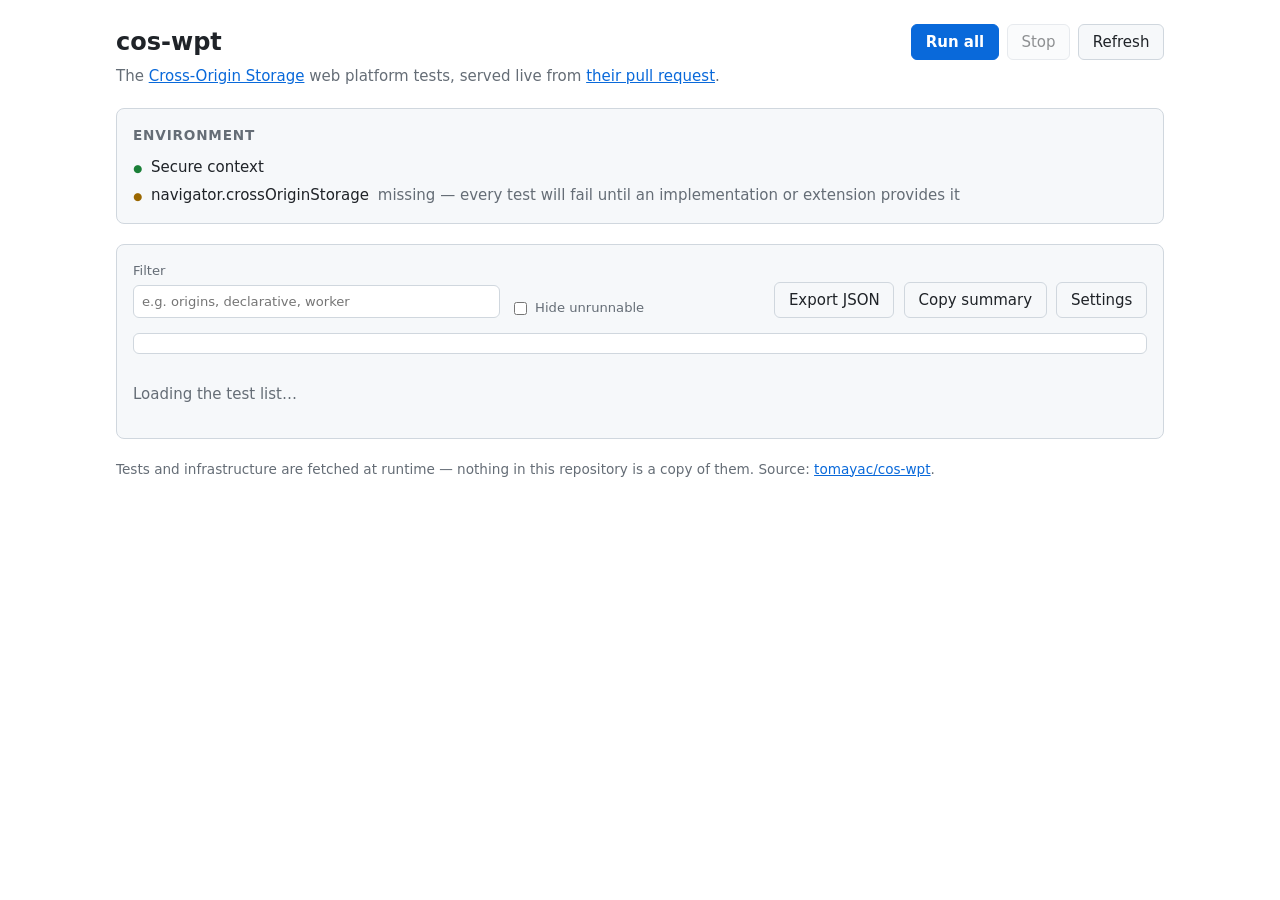
==== index.html @ eb04d56c "Run the Cross-Origin Storage WPT tests from a static host The COS tests live in web-platform-tests/w" ====
<!doctype html>
<html lang="en">
<meta charset="utf-8">
<meta name="viewport" content="width=device-width, initial-scale=1">
<title>cos-wpt — Cross-Origin Storage web platform tests</title>
<meta name="description" content="Runs the Cross-Origin Storage web platform tests straight from their pull request, on a static host.">
<link rel="icon" href="assets/favicon.svg">
<link rel="stylesheet" href="assets/runner.css">
<body>
<header class="masthead">
  <div>
    <h1>cos-wpt</h1>
    <p class="tagline">
      The <a href="https://wicg.github.io/cross-origin-storage/">Cross-Origin Storage</a>
      web platform tests, served live from
      <a id="pr-link" href="https://github.com/web-platform-tests/wpt/pull/61811">their pull request</a>.
    </p>
  </div>
  <div class="masthead-actions">
    <button id="run-all" type="button" class="primary">Run all</button>
    <button id="stop" type="button" disabled>Stop</button>
    <button id="refresh" type="button" title="Re-read the pull request from GitHub">Refresh</button>
  </div>
</header>

<section id="environment" class="panel">
  <h2>Environment</h2>
  <ul id="env-list" class="checks"><li class="pending">Starting up…</li></ul>
</section>

<section class="panel">
  <div class="toolbar">
    <label class="field grow">
      <span>Filter</span>
      <input id="filter" type="search" placeholder="e.g. origins, declarative, worker" autocomplete="off">
    </label>
    <label class="field checkbox">
      <input id="hide-skipped" type="checkbox">
      <span>Hide unrunnable</span>
    </label>
    <span class="spacer"></span>
    <button id="export-json" type="button">Export JSON</button>
    <button id="copy-summary" type="button">Copy summary</button>
    <button id="settings-toggle" type="button">Settings</button>
  </div>

  <form id="settings" class="settings" hidden>
    <div class="settings-grid">
      <label class="field">
        <span>Pull request</span>
        <input id="pr-number" type="number" min="1" inputmode="numeric">
      </label>
      <label class="field">
        <span>Upstream repository</span>
        <input id="pr-repo" type="text" spellcheck="false">
      </label>
      <label class="field">
        <span>Infrastructure ref (web-platform-tests/wpt)</span>
        <input id="upstream-ref" type="text" spellcheck="false">
      </label>
      <label class="field">
        <span>Remote origin (<code>HTTPS_REMOTE_ORIGIN</code>)</span>
        <input id="origin-remote" type="url" spellcheck="false" placeholder="https://…">
      </label>
      <label class="field">
        <span>Not-same-site origin (<code>HTTPS_NOTSAMESITE_ORIGIN</code>)</span>
        <input id="origin-notsamesite" type="url" spellcheck="false" placeholder="https://…">
      </label>
      <label class="field">
        <span>Per-test timeout (seconds)</span>
        <input id="timeout" type="number" min="5" max="600">
      </label>
      <label class="field">
        <span>Host tests on</span>
        <select id="test-host"></select>
      </label>
    </div>
    <p class="settings-help">
      Cross-origin tests need two more origins serving this same site. Anything
      that mirrors this repository works; see the
      <a href="https://github.com/tomayac/cos-wpt#mirror-origins">README</a>.
      Serving a mirror from an origin root additionally lets it answer the
      root-absolute paths two of the tests hard-code.
    </p>
    <div class="settings-actions">
      <button type="submit" class="primary">Save and reload</button>
      <button type="button" id="settings-reset">Reset to defaults</button>
    </div>
  </form>

  <div id="summary" class="summary" hidden></div>
  <div id="tests" class="tests"><p class="pending">Loading the test list…</p></div>
</section>

<footer class="colophon">
  <p>
    Tests and infrastructure are fetched at runtime — nothing in this
    repository is a copy of them. Source:
    <a href="https://github.com/tomayac/cos-wpt">tomayac/cos-wpt</a>.
  </p>
</footer>

<script type="module" src="assets/runner.js"></script>
</body>
</html>
---- assets/runner.css ----
:root {
  color-scheme: light dark;
  --bg: #ffffff;
  --panel: #f6f8fa;
  --border: #d0d7de;
  --text: #1f2328;
  --muted: #656d76;
  --accent: #0969da;
  --pass: #1a7f37;
  --fail: #cf222e;
  --warn: #9a6700;
  --skip: #656d76;
  --mono: ui-monospace, SFMono-Regular, "SF Mono", Menlo, Consolas, monospace;
}

@media (prefers-color-scheme: dark) {
  :root {
    --bg: #0d1117;
    --panel: #161b22;
    --border: #30363d;
    --text: #e6edf3;
    --muted: #8b949e;
    --accent: #4493f8;
    --pass: #3fb950;
    --fail: #f85149;
    --warn: #d29922;
    --skip: #8b949e;
  }
}

* { box-sizing: border-box; }

body {
  margin: 0 auto;
  padding: 1.5rem 1.25rem 4rem;
  max-width: 68rem;
  background: var(--bg);
  color: var(--text);
  font: 15px/1.55 -apple-system, BlinkMacSystemFont, "Segoe UI", system-ui, sans-serif;
}

a { color: var(--accent); }

h1 { font-size: 1.5rem; margin: 0; }
h2 { font-size: 0.85rem; margin: 0 0 0.6rem; text-transform: uppercase; letter-spacing: 0.06em; color: var(--muted); }

.masthead {
  display: flex;
  flex-wrap: wrap;
  gap: 1rem;
  align-items: flex-start;
  justify-content: space-between;
  margin-bottom: 1.25rem;
}

.tagline { margin: 0.25rem 0 0; color: var(--muted); max-width: 46rem; }

.masthead-actions { display: flex; gap: 0.5rem; flex-wrap: wrap; }

button, select, input {
  font: inherit;
  color: inherit;
}

button {
  padding: 0.35rem 0.85rem;
  border: 1px solid var(--border);
  border-radius: 6px;
  background: var(--panel);
  cursor: pointer;
}

button:hover:not(:disabled) { border-color: var(--accent); }
button:disabled { opacity: 0.5; cursor: default; }

button.primary {
  background: var(--accent);
  border-color: var(--accent);
  color: #fff;
  font-weight: 600;
}

.panel {
  border: 1px solid var(--border);
  border-radius: 8px;
  background: var(--panel);
  padding: 1rem;
  margin-bottom: 1.25rem;
}

.checks { list-style: none; margin: 0; padding: 0; display: grid; gap: 0.3rem; }
.checks li { display: flex; gap: 0.55rem; align-items: baseline; }
.checks li::before { content: "●"; font-size: 0.7em; line-height: 1.9; }
.checks li.ok::before { color: var(--pass); }
.checks li.bad::before { color: var(--fail); }
.checks li.warn::before { color: var(--warn); }
.checks li.pending::before { color: var(--muted); }
.checks .detail { color: var(--muted); }

.toolbar {
  display: flex;
  gap: 0.6rem;
  align-items: flex-end;
  flex-wrap: wrap;
  margin-bottom: 0.9rem;
}

.spacer { flex: 1 1 auto; }

.field { display: flex; flex-direction: column; gap: 0.2rem; font-size: 0.82rem; color: var(--muted); }
.field.grow { flex: 1 1 16rem; }
.field input, .field select {
  padding: 0.35rem 0.5rem;
  border: 1px solid var(--border);
  border-radius: 6px;
  background: var(--bg);
}
.field.checkbox { flex-direction: row; align-items: center; gap: 0.35rem; }

.settings { border-top: 1px solid var(--border); padding-top: 1rem; margin-bottom: 1rem; }
.settings-grid { display: grid; gap: 0.75rem; grid-template-columns: repeat(auto-fit, minmax(16rem, 1fr)); }
.settings-help { color: var(--muted); font-size: 0.85rem; }
.settings-actions { display: flex; gap: 0.5rem; }

.summary {
  display: flex;
  gap: 1.25rem;
  flex-wrap: wrap;
  padding: 0.6rem 0.8rem;
  margin-bottom: 0.9rem;
  border: 1px solid var(--border);
  border-radius: 6px;
  background: var(--bg);
  font-variant-numeric: tabular-nums;
}
.summary b { font-weight: 600; }
.summary .pass b { color: var(--pass); }
.summary .fail b { color: var(--fail); }
.summary .skip b { color: var(--skip); }

.tests { display: grid; gap: 0.35rem; }

.test {
  border: 1px solid var(--border);
  border-radius: 6px;
  background: var(--bg);
  overflow: hidden;
}

.test > summary {
  display: flex;
  gap: 0.7rem;
  align-items: center;
  padding: 0.5rem 0.7rem;
  cursor: pointer;
  list-style: none;
}
.test > summary::-webkit-details-marker { display: none; }

.badge {
  flex: 0 0 auto;
  min-width: 5.2rem;
  text-align: center;
  padding: 0.1rem 0.45rem;
  border-radius: 999px;
  font-size: 0.72rem;
  font-weight: 700;
  letter-spacing: 0.04em;
  text-transform: uppercase;
  border: 1px solid currentColor;
}
.badge.pass { color: var(--pass); }
.badge.fail, .badge.error, .badge.timeout, .badge.precondition_failed { color: var(--fail); }
.badge.notrun, .badge.idle { color: var(--muted); }
.badge.skip { color: var(--warn); }
.badge.running { color: var(--accent); }

.test-name { font-family: var(--mono); font-size: 0.83rem; word-break: break-all; }
.test-counts { margin-left: auto; color: var(--muted); font-size: 0.8rem; white-space: nowrap; }
.test-actions { display: flex; gap: 0.35rem; }
.test-actions button, .test-actions a {
  font-size: 0.75rem;
  padding: 0.15rem 0.5rem;
  border: 1px solid var(--border);
  border-radius: 5px;
  background: var(--panel);
  text-decoration: none;
  color: var(--text);
}

.test-body { padding: 0 0.7rem 0.7rem; border-top: 1px solid var(--border); }
.reason { color: var(--warn); font-size: 0.85rem; margin: 0.6rem 0 0; }

.subtests { list-style: none; margin: 0.6rem 0 0; padding: 0; display: grid; gap: 0.2rem; }
.subtests li { display: grid; grid-template-columns: 4.6rem 1fr; gap: 0.6rem; font-size: 0.85rem; }
.subtests .st { font-size: 0.7rem; font-weight: 700; text-transform: uppercase; }
.subtests .st.PASS { color: var(--pass); }
.subtests .st.FAIL, .subtests .st.ERROR, .subtests .st.PRECONDITION_FAILED { color: var(--fail); }
.subtests .st.TIMEOUT, .subtests .st.NOTRUN { color: var(--warn); }
.subtests .msg { color: var(--muted); white-space: pre-wrap; font-family: var(--mono); font-size: 0.78rem; }

.pending { color: var(--muted); }

.colophon { color: var(--muted); font-size: 0.85rem; }

#harness-frames {
  position: fixed;
  left: -10000px;
  top: 0;
  width: 1024px;
  height: 768px;
}
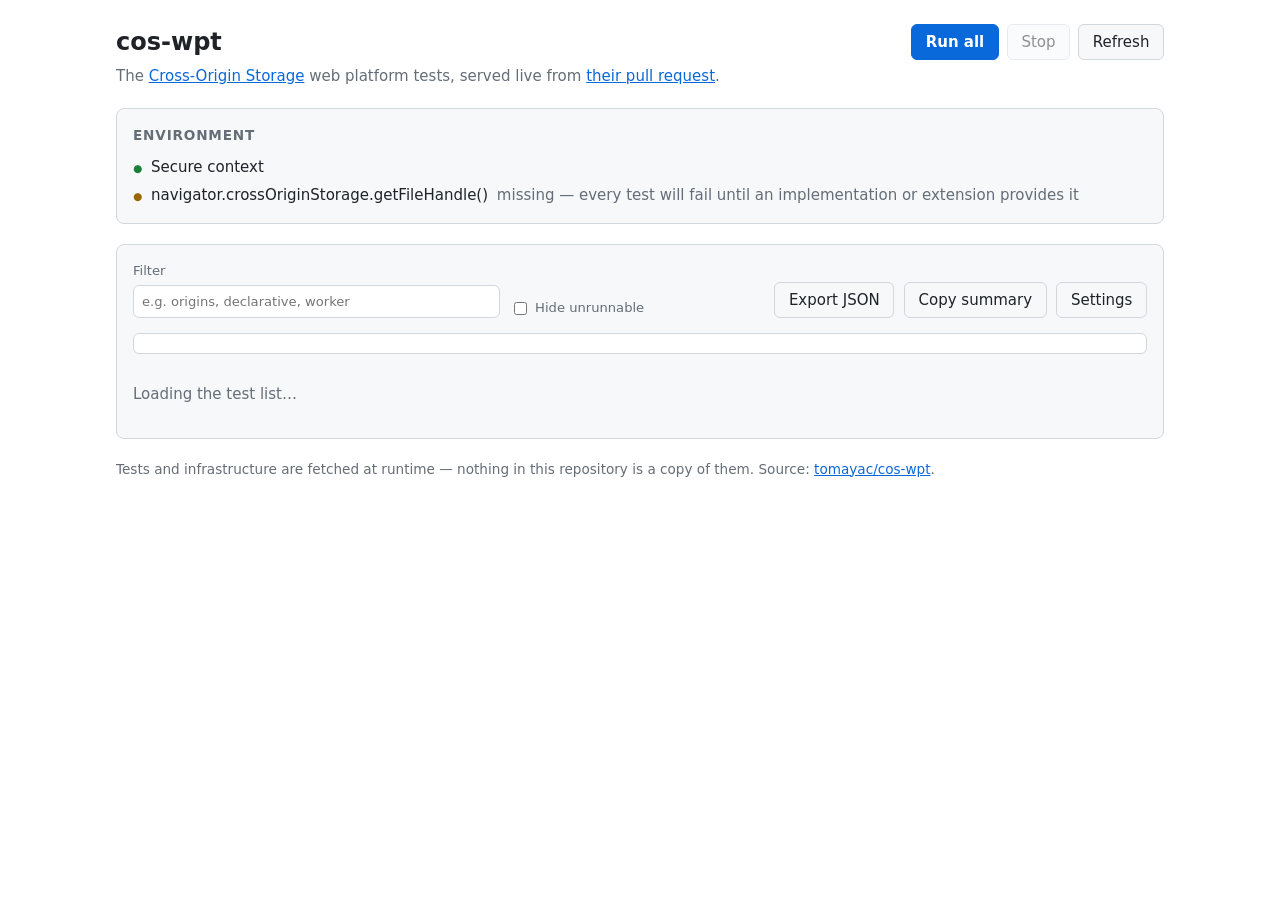
==== commit b253f7b5: "Add cos-wpt-self as a root-scoped mirror for HTTPS_ORIGIN" ====
--- a/index.html
+++ b/index.html
@@ -67,6 +67,10 @@
         <input id="origin-notsamesite" type="url" spellcheck="false" placeholder="https://…">
       </label>
       <label class="field">
+        <span>Own-origin mirror (<code>HTTPS_ORIGIN</code>, root-scoped)</span>
+        <input id="origin-self" type="url" spellcheck="false" placeholder="https://…">
+      </label>
+      <label class="field">
         <span>Per-test timeout (seconds)</span>
         <input id="timeout" type="number" min="5" max="600">
       </label>
--- a/assets/runner.css
+++ b/assets/runner.css
@@ -190,6 +190,7 @@
 
 .test-body { padding: 0 0.7rem 0.7rem; border-top: 1px solid var(--border); }
 .reason { color: var(--warn); font-size: 0.85rem; margin: 0.6rem 0 0; }
+.note { color: var(--muted); font-size: 0.85rem; margin: 0.6rem 0 0; }
 
 .subtests { list-style: none; margin: 0.6rem 0 0; padding: 0; display: grid; gap: 0.2rem; }
 .subtests li { display: grid; grid-template-columns: 4.6rem 1fr; gap: 0.6rem; font-size: 0.85rem; }
